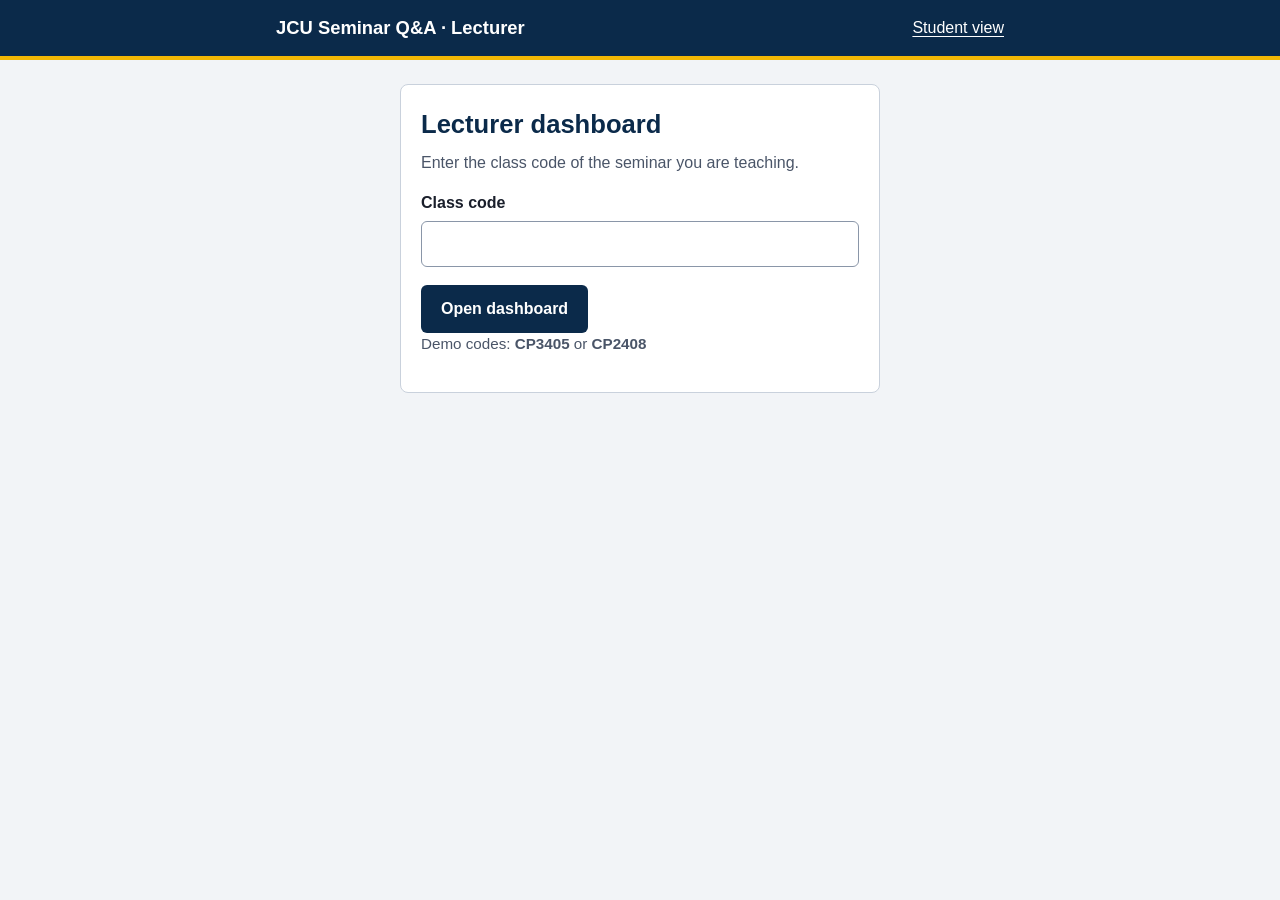
==== lecturer.html @ 6b03adc9 "Sprint 2: Shared Q&A feed and lecturer overview (PBI-04, PBI-05, PBI-06, PBI-07) - Shared class ques" ====
<!DOCTYPE html>
<html lang="en">
<head>
  <meta charset="UTF-8">
  <meta name="viewport" content="width=device-width, initial-scale=1">
  <title>Lecturer dashboard – JCU Seminar Q&amp;A</title>
  <link rel="stylesheet" href="css/style.css">
</head>
<body>
  <header class="site-header">
    <div class="container header-row">
      <p class="brand">JCU Seminar Q&amp;A · Lecturer</p>
      <a class="header-link" href="index.html">Student view</a>
    </div>
  </header>

  <main class="container">
    <!-- PBI-07: open a seminar by class code -->
    <section class="card narrow" id="open-section" aria-labelledby="open-heading">
      <h1 id="open-heading">Lecturer dashboard</h1>
      <p class="hint">Enter the class code of the seminar you are teaching.</p>
      <form id="open-form" novalidate>
        <div class="field">
          <label for="lecturer-code">Class code</label>
          <input id="lecturer-code" type="text" autocomplete="off" autocapitalize="characters"
                 spellcheck="false" maxlength="12" aria-describedby="lecturer-code-error">
          <p id="lecturer-code-error" class="error-text" role="alert"></p>
        </div>
        <button type="submit" class="btn btn-primary">Open dashboard</button>
      </form>
      <p class="hint small">Demo codes: <strong>CP3405</strong> or <strong>CP2408</strong></p>
    </section>

    <!-- PBI-07: dashboard -->
    <div id="dashboard" hidden>
      <section class="card">
        <div class="section-head">
          <h1 id="dashboard-title">Seminar</h1>
          <button type="button" class="btn btn-secondary" id="change-seminar">Change seminar</button>
        </div>
        <!-- PBI-06 + PBI-07: counts per status -->
        <ul class="stats" id="stats" aria-label="Question counts"></ul>
      </section>

      <section class="card" aria-labelledby="questions-heading">
        <div class="section-head">
          <h2 id="questions-heading">Questions <span id="list-count" class="count-pill"></span></h2>
          <div class="toolbar">
            <label for="filter-select">Status</label>
            <select id="filter-select">
              <option value="all">All statuses</option>
              <option value="submitted">Submitted</option>
              <option value="seen">Seen</option>
              <option value="answered">Answered</option>
            </select>
            <label for="lecturer-sort">Sort by</label>
            <select id="lecturer-sort">
              <option value="votes">Most votes</option>
              <option value="newest">Newest</option>
            </select>
          </div>
        </div>
        <div id="legend"></div>
        <p id="list-empty" class="hint" hidden>No questions match this filter.</p>
        <ul id="question-list" class="question-list"></ul>
      </section>
    </div>
  </main>

  <script src="js/store.js"></script>
  <script src="js/ui.js"></script>
  <script src="js/lecturer.js"></script>
</body>
</html>
---- css/style.css ----
/* css/style.css – JCU Seminar Q&A prototype */

/* ===================== Sprint 1: base styles ===================== */

:root {
  --navy: #0b2a4a;
  --gold: #f2b705;
  --bg: #f2f4f7;
  --card: #ffffff;
  --text: #1a1f2b;
  --muted: #4a5568;
  --border: #c9d1dc;
  --error: #b42318;
  --success-bg: #e7f6ec;
  --success-text: #146c2e;
  --focus: #1d6fd8;
}

* {
  box-sizing: border-box;
}

body {
  margin: 0;
  font-family: "Segoe UI", Roboto, Helvetica, Arial, sans-serif;
  font-size: 16px;
  line-height: 1.5;
  color: var(--text);
  background: var(--bg);
}

.container {
  max-width: 760px;
  margin: 0 auto;
  padding: 0 16px;
}

/* Header: navy with gold accent */
.site-header {
  background: var(--navy);
  color: #fff;
  border-bottom: 4px solid var(--gold);
  margin-bottom: 24px;
}

.header-row {
  display: flex;
  align-items: center;
  justify-content: space-between;
  gap: 12px;
}

.brand {
  margin: 0;
  padding: 14px 0;
  font-weight: 700;
  font-size: 1.15rem;
}

.header-link {
  color: #fff;
  text-decoration: underline;
  text-underline-offset: 3px;
}

.header-link:hover {
  color: var(--gold);
}

/* Cards */
.card {
  background: var(--card);
  border: 1px solid var(--border);
  border-radius: 8px;
  padding: 20px;
  margin-bottom: 20px;
}

.card.narrow {
  max-width: 480px;
  margin-left: auto;
  margin-right: auto;
}

h1 {
  font-size: 1.6rem;
  margin: 0 0 8px;
  color: var(--navy);
}

h2 {
  font-size: 1.25rem;
  margin: 0 0 12px;
  color: var(--navy);
}

.hint {
  color: var(--muted);
  margin: 0 0 16px;
}

.small {
  font-size: 0.95rem;
}

/* Forms */
.field {
  margin: 0 0 18px;
}

fieldset.field {
  border: 1px solid var(--border);
  border-radius: 6px;
  padding: 10px 14px 12px;
}

legend {
  font-weight: 600;
  padding: 0 4px;
}

label {
  display: block;
  font-weight: 600;
  margin-bottom: 6px;
}

label.choice {
  display: flex;
  align-items: flex-start;
  gap: 8px;
  font-weight: 400;
  margin: 6px 0;
  cursor: pointer;
}

label.choice input {
  margin-top: 5px;
}

input[type="text"],
textarea {
  width: 100%;
  font: inherit;
  padding: 10px 12px;
  border: 1px solid #8a96a8;
  border-radius: 6px;
  background: #fff;
  color: var(--text);
}

textarea {
  resize: vertical;
}

[aria-invalid="true"] {
  border-color: var(--error);
  border-width: 2px;
}

.error-text {
  color: var(--error);
  font-weight: 600;
  margin: 6px 0 0;
}

.error-text:empty {
  display: none;
}

/* Buttons */
.btn {
  font: inherit;
  font-weight: 600;
  padding: 10px 18px;
  border-radius: 6px;
  border: 2px solid transparent;
  cursor: pointer;
}

.btn-primary {
  background: var(--navy);
  color: #fff;
}

.btn-primary:hover {
  background: #133d68;
}

/* Visible keyboard focus everywhere */
a:focus-visible,
button:focus-visible,
input:focus-visible,
textarea:focus-visible {
  outline: 3px solid var(--focus);
  outline-offset: 2px;
}

/* PBI-02: identity badge */
.identity {
  margin: 0;
}

.badge {
  display: inline-block;
  padding: 2px 10px;
  border-radius: 999px;
  font-weight: 700;
}

.badge-named {
  background: var(--navy);
  color: #fff;
}

.badge-anon {
  background: #e2e8f0;
  color: var(--text);
  border: 1px dashed var(--muted);
}

/* PBI-03: confirmation */
.confirmation {
  margin: 16px 0 0;
  padding: 10px 14px;
  border-radius: 6px;
  background: var(--success-bg);
  color: var(--success-text);
  border-left: 4px solid var(--success-text);
  font-weight: 600;
}

[hidden] {
  display: none !important;
}

/* ===================== Sprint 2: feed, cards, statuses, dashboard ===================== */

/* Section header with a toolbar on the right */
.section-head {
  display: flex;
  flex-wrap: wrap;
  align-items: center;
  justify-content: space-between;
  gap: 10px 16px;
  margin-bottom: 12px;
}

.section-head h1,
.section-head h2 {
  margin: 0;
}

.toolbar {
  display: flex;
  flex-wrap: wrap;
  align-items: center;
  gap: 8px;
}

.toolbar label {
  margin: 0;
}

select {
  font: inherit;
  padding: 6px 10px;
  border: 1px solid #8a96a8;
  border-radius: 6px;
  background: #fff;
  color: var(--text);
}

select:focus-visible {
  outline: 3px solid var(--focus);
  outline-offset: 2px;
}

.count-pill {
  display: inline-block;
  min-width: 1.8em;
  padding: 0 8px;
  border-radius: 999px;
  background: #e2e8f0;
  color: var(--text);
  font-size: 0.95rem;
  text-align: center;
  vertical-align: middle;
}

.btn-secondary {
  background: #fff;
  color: var(--navy);
  border-color: var(--navy);
}

.btn-secondary:hover {
  background: #e8eef6;
}

/* PBI-06: status labels – colour + icon + word */
.status-label {
  display: inline-flex;
  align-items: center;
  gap: 6px;
  padding: 2px 10px;
  border-radius: 999px;
  border: 1px solid currentColor;
  font-weight: 700;
  font-size: 0.95rem;
}

.status-submitted {
  background: #e8eef6;
  color: #1f4b7a;
}

.status-seen {
  background: #fff4d6;
  color: #7a4f00;
}

.status-answered {
  background: var(--success-bg);
  color: var(--success-text);
}

.legend {
  list-style: none;
  margin: 0 0 14px;
  padding: 10px 12px;
  background: var(--bg);
  border-radius: 6px;
  display: flex;
  flex-wrap: wrap;
  gap: 8px 20px;
}

.legend-item {
  display: flex;
  align-items: center;
  gap: 8px;
}

.legend-text {
  color: var(--muted);
  font-size: 0.95rem;
}

/* PBI-04: shared question card */
.question-list {
  list-style: none;
  margin: 0;
  padding: 0;
}

.question-card {
  border: 1px solid var(--border);
  border-radius: 8px;
  padding: 12px 14px;
  margin-bottom: 12px;
  background: #fff;
}

.card-top {
  display: flex;
  flex-wrap: wrap;
  align-items: center;
  gap: 8px;
  margin-bottom: 8px;
}

.tag {
  display: inline-block;
  padding: 1px 8px;
  border-radius: 4px;
  font-size: 0.9rem;
  font-weight: 700;
}

.tag-new {
  background: var(--gold);
  color: #1a1f2b;
}

.tag-yours {
  background: var(--navy);
  color: #fff;
}

.question-text {
  margin: 0 0 4px;
  font-size: 1.05rem;
  overflow-wrap: anywhere;
}

.question-meta {
  margin: 0 0 10px;
  color: var(--muted);
  font-size: 0.95rem;
}

.card-bottom {
  display: flex;
  flex-wrap: wrap;
  align-items: center;
  gap: 8px 14px;
}

.card-bottom .hint {
  margin: 0;
}

/* PBI-05: upvote */
.vote-btn {
  font: inherit;
  font-weight: 600;
  padding: 6px 12px;
  border-radius: 6px;
  border: 2px solid var(--navy);
  background: #fff;
  color: var(--navy);
  cursor: pointer;
}

.vote-btn:hover {
  background: #e8eef6;
}

.vote-btn[aria-pressed="true"] {
  background: var(--navy);
  color: #fff;
}

.vote-btn:focus-visible {
  outline: 3px solid var(--focus);
  outline-offset: 2px;
}

.vote-count {
  font-weight: 400;
}

.vote-total {
  font-weight: 700;
  color: var(--navy);
}

/* PBI-07: dashboard counts */
.stats {
  list-style: none;
  margin: 14px 0 0;
  padding: 0;
  display: grid;
  grid-template-columns: repeat(auto-fit, minmax(130px, 1fr));
  gap: 10px;
}

.stat {
  border: 1px solid var(--border);
  border-radius: 8px;
  padding: 10px 12px;
  display: flex;
  flex-direction: column;
  align-items: flex-start;
  gap: 6px;
}

.stat-number {
  font-size: 1.8rem;
  font-weight: 700;
  color: var(--navy);
  line-height: 1;
}

.stat-label {
  font-weight: 700;
  font-size: 0.95rem;
}

/* Programmatic focus target (dashboard title) */
h1[tabindex="-1"]:focus {
  outline: none;
}
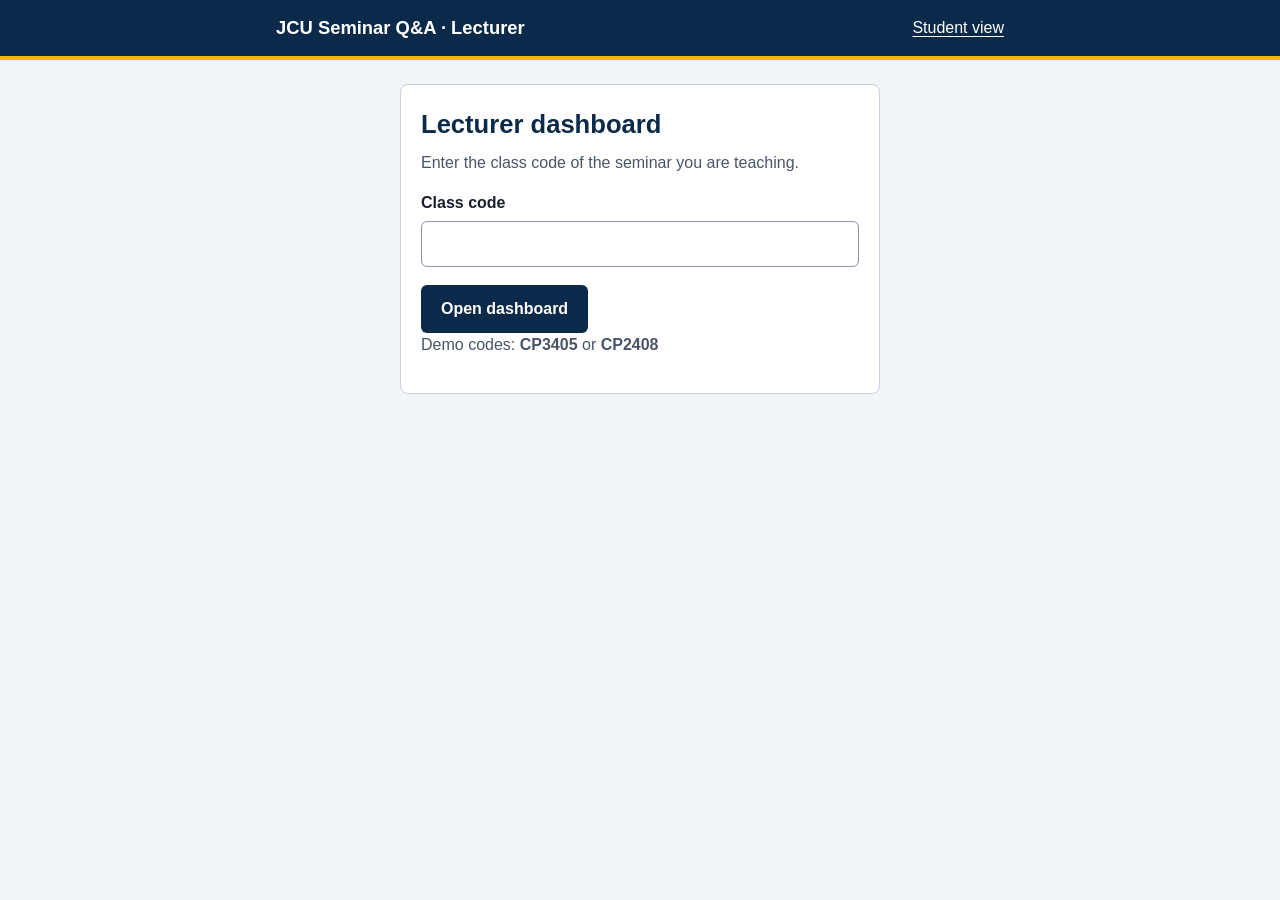
==== commit e34a2041: "Sprint 4: Final validation and consolidation - Full student and lecturer walkthroughs; fixed issues " ====
--- a/lecturer.html
+++ b/lecturer.html
@@ -42,33 +42,53 @@
         <ul class="stats" id="stats" aria-label="Question counts"></ul>
       </section>
 
+      <!-- Sprint 3: result of the last lecturer action -->
+      <p id="action-status" class="action-status" role="status"></p>
+
+      <!-- PBI-08: possible duplicates (simple word matching, not AI) -->
+      <section class="card" aria-labelledby="dup-heading">
+        <h2 id="dup-heading" tabindex="-1">Possible duplicates <span id="dup-count" class="count-pill"></span></h2>
+        <p class="hint small">Found by simple word matching: common words such as "how" or "should"
+          are ignored and the remaining words are compared. This is <strong>not AI</strong> –
+          you decide whether to merge or keep both.</p>
+        <p id="dup-empty" class="hint" hidden>No possible duplicates right now.</p>
+        <ul id="dup-list" class="dup-list"></ul>
+      </section>
+
       <section class="card" aria-labelledby="questions-heading">
         <div class="section-head">
-          <h2 id="questions-heading">Questions <span id="list-count" class="count-pill"></span></h2>
+          <h2 id="questions-heading" tabindex="-1">Questions <span id="list-count" class="count-pill"></span></h2>
           <div class="toolbar">
-            <label for="filter-select">Status</label>
+            <label for="filter-select">Show</label>
             <select id="filter-select">
-              <option value="all">All statuses</option>
+              <option value="all">All open questions</option>
               <option value="submitted">Submitted</option>
               <option value="seen">Seen</option>
               <option value="answered">Answered</option>
-            </select>
-            <label for="lecturer-sort">Sort by</label>
-            <select id="lecturer-sort">
-              <option value="votes">Most votes</option>
-              <option value="newest">Newest</option>
+              <option value="hidden">Hidden / merged</option>
             </select>
           </div>
         </div>
-        <div id="legend"></div>
+        <!-- PBI-07: fixed priority order instead of a sort control (Sprint 2 retrospective) -->
+        <p class="hint small">Order: Submitted first, then Seen, then Answered at the bottom.
+          Most votes first within each status.</p>
         <p id="list-empty" class="hint" hidden>No questions match this filter.</p>
         <ul id="question-list" class="question-list"></ul>
+      </section>
+
+      <!-- Sprint 4: demo support (not a product feature) -->
+      <section class="card demo-tools" aria-labelledby="demo-heading">
+        <h2 id="demo-heading">Demo tools</h2>
+        <p class="hint small">For presentations only: removes all questions, votes and moderation
+          actions and adds the example questions again.</p>
+        <button type="button" class="btn btn-danger" id="reset-demo">Reset demo data</button>
       </section>
     </div>
   </main>
 
   <script src="js/store.js"></script>
   <script src="js/ui.js"></script>
+  <script src="js/duplicates.js"></script>
   <script src="js/lecturer.js"></script>
 </body>
 </html>
--- a/css/style.css
+++ b/css/style.css
@@ -100,7 +100,7 @@
 }
 
 .small {
-  font-size: 0.95rem;
+  font-size: 1rem;
 }
 
 /* Forms */
@@ -344,7 +344,7 @@
 
 .legend-text {
   color: var(--muted);
-  font-size: 0.95rem;
+  font-size: 1rem;
 }
 
 /* PBI-04: shared question card */
@@ -397,7 +397,7 @@
 .question-meta {
   margin: 0 0 10px;
   color: var(--muted);
-  font-size: 0.95rem;
+  font-size: 1rem;
 }
 
 .card-bottom {
@@ -482,3 +482,203 @@
 h1[tabindex="-1"]:focus {
   outline: none;
 }
+
+/* ===================== Sprint 3: moderation, duplicates, status notices ===================== */
+
+/* Lecturer action buttons on cards */
+.card-actions {
+  display: flex;
+  flex-wrap: wrap;
+  gap: 8px;
+  margin-top: 12px;
+  padding-top: 10px;
+  border-top: 1px solid var(--border);
+}
+
+.btn-small {
+  padding: 6px 12px;
+  font-size: 0.95rem;
+}
+
+.btn-danger {
+  background: #fff;
+  color: var(--error);
+  border-color: var(--error);
+}
+
+.btn-danger:hover {
+  background: #fdecea;
+}
+
+/* Programmatic focus targets (cards, headings) after an action */
+.question-card:focus,
+h2[tabindex="-1"]:focus {
+  outline: 3px solid var(--focus);
+  outline-offset: 2px;
+}
+
+/* Result of the last lecturer action */
+.action-status {
+  margin: 0 0 20px;
+  padding: 10px 14px;
+  border-radius: 6px;
+  background: var(--success-bg);
+  color: var(--success-text);
+  border-left: 4px solid var(--success-text);
+  font-weight: 600;
+}
+
+.action-status:empty {
+  display: none;
+}
+
+/* PBI-08: moderation tags and notes */
+.tag-removed {
+  background: #e2e8f0;
+  color: var(--text);
+  border: 1px dashed var(--muted);
+}
+
+.card-note {
+  margin: 0 0 10px;
+  padding: 8px 12px;
+  border-radius: 6px;
+  background: var(--bg);
+  border-left: 4px solid var(--muted);
+}
+
+/* PBI-08: possible duplicates */
+.dup-list {
+  list-style: none;
+  margin: 0;
+  padding: 0;
+}
+
+.dup-pair {
+  border: 2px solid var(--gold);
+  border-radius: 8px;
+  padding: 12px 14px;
+  margin-bottom: 12px;
+}
+
+.dup-match {
+  margin: 0 0 10px;
+  font-weight: 700;
+  color: var(--navy);
+}
+
+.dup-question {
+  border-left: 4px solid var(--border);
+  padding: 4px 0 4px 12px;
+  margin-bottom: 10px;
+}
+
+.dup-question .question-meta {
+  margin: 0;
+}
+
+.dup-letter {
+  font-weight: 700;
+}
+
+/* Sprint 2 retrospective: clearer status changes for students */
+.tag-updated {
+  background: #1f4b7a;
+  color: #fff;
+}
+
+.card-updated {
+  border: 2px solid var(--gold);
+  background: #fffbea;
+  animation: card-flash 1.2s ease-out 2;
+}
+
+@keyframes card-flash {
+  0%   { box-shadow: 0 0 0 6px rgba(242, 183, 5, 0.6); }
+  100% { box-shadow: 0 0 0 0 rgba(242, 183, 5, 0); }
+}
+
+@media (prefers-reduced-motion: reduce) {
+  .card-updated {
+    animation: none;
+  }
+}
+
+/* Pop-up notice (student page) */
+.notice {
+  position: fixed;
+  left: 16px;
+  right: 16px;
+  bottom: 16px;
+  z-index: 10;
+  max-width: 728px;
+  margin: 0 auto;
+}
+
+.notice-box {
+  display: flex;
+  flex-wrap: wrap;
+  align-items: center;
+  justify-content: space-between;
+  gap: 10px 16px;
+  padding: 12px 16px;
+  border-radius: 8px;
+  background: var(--navy);
+  color: #fff;
+  border-left: 6px solid var(--gold);
+  box-shadow: 0 6px 20px rgba(0, 0, 0, 0.25);
+  font-weight: 600;
+}
+
+.notice-close {
+  font: inherit;
+  font-weight: 600;
+  padding: 4px 12px;
+  border-radius: 6px;
+  border: 2px solid #fff;
+  background: transparent;
+  color: #fff;
+  cursor: pointer;
+}
+
+.notice-close:focus-visible {
+  outline: 3px solid var(--gold);
+  outline-offset: 2px;
+}
+
+/* Leave room at the bottom so the notice never covers the last card */
+body:has(.notice-box) main {
+  padding-bottom: 140px;
+}
+
+/* ===================== Sprint 4: validation fixes ===================== */
+
+/* Focus ring must be visible on the navy header (blue on navy was too weak) */
+.site-header a:focus-visible {
+  outline-color: var(--gold);
+}
+
+/* Demo tools section on the lecturer dashboard */
+.demo-tools {
+  border-style: dashed;
+}
+
+/* High-contrast mode (Windows "Contrast themes"): backgrounds are removed,
+   so tags and badges get a border to keep their shape. */
+@media (forced-colors: active) {
+  .tag,
+  .badge,
+  .count-pill,
+  .stat,
+  .notice-box {
+    border: 1px solid CanvasText;
+  }
+
+  .vote-btn[aria-pressed="true"] {
+    border-width: 4px;
+  }
+
+  .card-updated {
+    border-width: 4px;
+  }
+}
